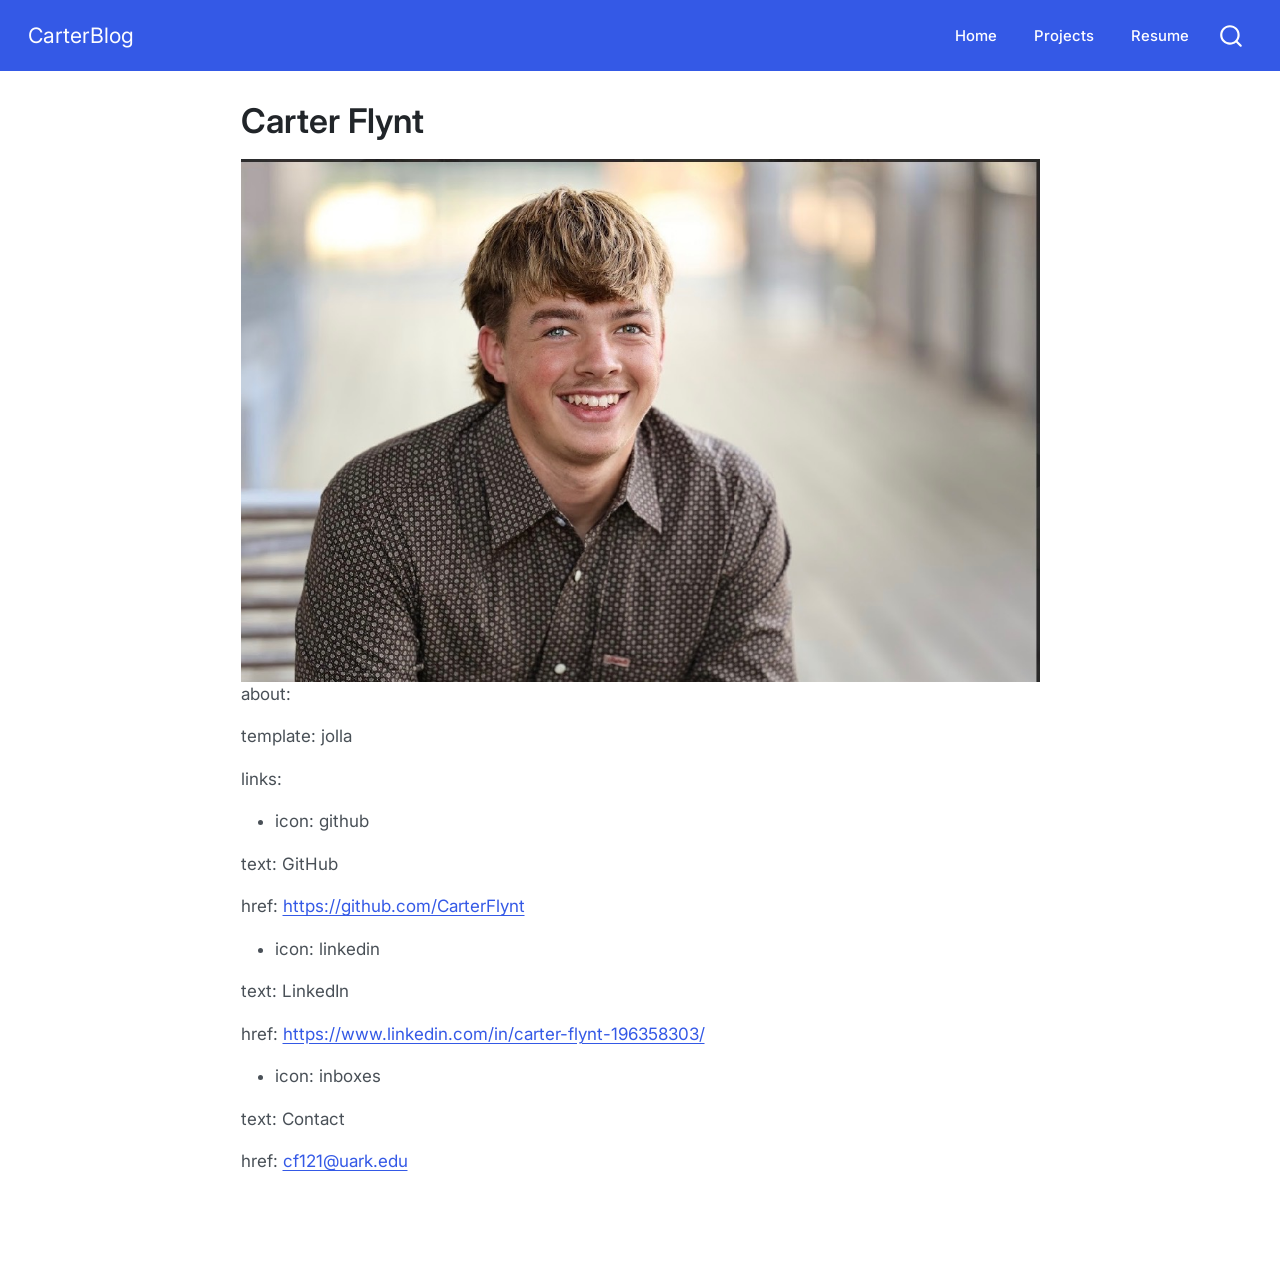
==== docs/index.html @ b11a9da4 "9/12" ====
<!DOCTYPE html>
<html xmlns="http://www.w3.org/1999/xhtml" lang="en" xml:lang="en"><head>

<meta charset="utf-8">
<meta name="generator" content="quarto-1.10.18">

<meta name="viewport" content="width=device-width, initial-scale=1.0, user-scalable=yes">


<title>Carter Flynt – CarterBlog</title>
<style>
/* Default styles provided by pandoc.
** See https://pandoc.org/MANUAL.html#variables-for-html for config info.
*/
span.smallcaps{font-variant: small-caps;}
div.columns{display: flex; gap: 1.5em;}
div.column{flex: auto;}
@media screen {
div.columns{gap: min(4vw, 1.5em);}
div.column{overflow-x: auto;}
}
div.hanging-indent{margin-left: 1.5em; text-indent: -1.5em;}
ul.task-list{list-style: none;}
ul.task-list li input[type="checkbox"] {
  width: 0.8em;
  margin: 0 0.8em 0.2em -1em; /* quarto-specific, see https://github.com/quarto-dev/quarto-cli/issues/4556 */ 
  vertical-align: middle;
}
</style>


<script src="site_libs/quarto-nav/quarto-nav.js"></script>
<script src="site_libs/quarto-nav/headroom.min.js"></script>
<script src="site_libs/clipboard/clipboard.min.js"></script>
<script src="site_libs/quarto-search/autocomplete.umd.js"></script>
<script src="site_libs/quarto-search/fuse.min.js"></script>
<script src="site_libs/quarto-search/quarto-search.js"></script>
<meta name="quarto:offset" content="./">
<script src="site_libs/quarto-html/quarto.js" type="module"></script>
<script src="site_libs/quarto-html/tabsets/tabsets.js" type="module"></script>
<script src="site_libs/quarto-html/popper.min.js"></script>
<script src="site_libs/quarto-html/tippy.umd.min.js"></script>
<script src="site_libs/quarto-html/anchor.min.js"></script>
<link href="site_libs/quarto-html/tippy.css" rel="stylesheet">
<link href="site_libs/quarto-html/quarto-syntax-highlighting-64a204ab8560d761af7679ceaba22944.css" rel="stylesheet" id="quarto-text-highlighting-styles">
<script src="site_libs/bootstrap/bootstrap.min.js"></script>
<link href="site_libs/bootstrap/bootstrap-icons.css" rel="stylesheet">
<link href="site_libs/bootstrap/bootstrap-5674ed9fb5a1f2721f2ebee718e97534.min.css" rel="stylesheet" append-hash="true" id="quarto-bootstrap" data-mode="light">
<script id="quarto-search-options" type="application/json">{
  "location": "navbar",
  "copy-button": false,
  "collapse-after": 3,
  "panel-placement": "end",
  "type": "overlay",
  "limit": 50,
  "keyboard-shortcut": [
    "f",
    "/",
    "s"
  ],
  "show-item-context": false,
  "language": {
    "search-no-results-text": "No results",
    "search-matching-documents-text": "matching documents",
    "search-copy-link-title": "Copy link to search",
    "search-hide-matches-text": "Hide additional matches",
    "search-more-match-text": "more match in this document",
    "search-more-matches-text": "more matches in this document",
    "search-clear-button-title": "Clear",
    "search-text-placeholder": "",
    "search-detached-cancel-button-title": "Cancel",
    "search-submit-button-title": "Submit",
    "search-label": "Search"
  }
}</script>


<link rel="stylesheet" href="styles.css">
</head>

<body class="nav-fixed fullcontent quarto-light">

<div id="quarto-search-results"></div>
  <header id="quarto-header" class="headroom fixed-top">
    <nav class="navbar navbar-expand-lg " data-bs-theme="dark">
      <div class="navbar-container container-fluid">
      <div class="navbar-brand-container mx-auto">
    <a class="navbar-brand" href="./index.html">
    <span class="navbar-title">CarterBlog</span>
    </a>
  </div>
            <div id="quarto-search" class="" title="Search"></div>
          <button class="navbar-toggler" type="button" data-bs-toggle="collapse" data-bs-target="#navbarCollapse" aria-controls="navbarCollapse" role="menu" aria-expanded="false" aria-label="Toggle navigation" onclick="if (window.quartoToggleHeadroom) { window.quartoToggleHeadroom(); }">
  <span class="navbar-toggler-icon"></span>
</button>
          <div class="collapse navbar-collapse" id="navbarCollapse">
            <ul class="navbar-nav navbar-nav-scroll ms-auto">
  <li class="nav-item">
    <a class="nav-link active" href="./index.html" aria-current="page"> 
<span class="menu-text">Home</span></a>
  </li>  
  <li class="nav-item">
    <a class="nav-link" href="./projects.html"> 
<span class="menu-text">Projects</span></a>
  </li>  
  <li class="nav-item">
    <a class="nav-link" href="./resume.html"> 
<span class="menu-text">Resume</span></a>
  </li>  
</ul>
          </div> <!-- /navcollapse -->
            <div class="quarto-navbar-tools">
</div>
      </div> <!-- /container-fluid -->
    </nav>
</header>
<!-- content -->
<div id="quarto-content" class="quarto-container page-columns page-rows-contents page-layout-article page-navbar">
<!-- sidebar -->
<!-- margin-sidebar -->
    
<!-- main -->
<main class="content" id="quarto-document-content">

<header id="title-block-header" class="quarto-title-block default">
<div class="quarto-title">
<h1 class="title">Carter Flynt</h1>
</div>



<div class="quarto-title-meta">

    
  
    
  </div>
  


</header>


<p><img src="images/IMG_1156.jpeg" class="img-fluid"> about:</p>
<p>template: jolla</p>
<p>links:</p>
<ul>
<li>icon: github</li>
</ul>
<p>text: GitHub</p>
<p>href: <a href="https://github.com/CarterFlynt" class="uri">https://github.com/CarterFlynt</a></p>
<ul>
<li>icon: linkedin</li>
</ul>
<p>text: LinkedIn</p>
<p>href: <a href="https://www.linkedin.com/in/carter-flynt-196358303/" class="uri">https://www.linkedin.com/in/carter-flynt-196358303/</a></p>
<ul>
<li>icon: inboxes</li>
</ul>
<p>text: Contact</p>
<p>href: <a href="cf121@uark.edu">cf121@uark.edu</a></p>



</main> <!-- /main -->
<script id="quarto-html-after-body" type="application/javascript">
  window.document.addEventListener("DOMContentLoaded", function (event) {
    const icon = "";
    const anchorJS = new window.AnchorJS();
    anchorJS.options = {
      placement: 'right',
      icon: icon
    };
    anchorJS.add('.anchored');
    const isCodeAnnotation = (el) => {
      for (const clz of el.classList) {
        if (clz.startsWith('code-annotation-')) {                     
          return true;
        }
      }
      return false;
    }
    const onCopySuccess = function(e) {
      // button target
      const button = e.trigger;
      // don't keep focus
      button.blur();
      // flash "checked"
      button.classList.add('code-copy-button-checked');
      var currentTitle = button.getAttribute("title");
      button.setAttribute("title", "Copied!");
      let tooltip;
      if (window.bootstrap) {
        button.setAttribute("data-bs-toggle", "tooltip");
        button.setAttribute("data-bs-placement", "left");
        button.setAttribute("data-bs-title", "Copied!");
        tooltip = new bootstrap.Tooltip(button, 
          { trigger: "manual", 
            customClass: "code-copy-button-tooltip",
            offset: [0, -8]});
        tooltip.show();    
      }
      setTimeout(function() {
        if (tooltip) {
          tooltip.hide();
          button.removeAttribute("data-bs-title");
          button.removeAttribute("data-bs-toggle");
          button.removeAttribute("data-bs-placement");
        }
        button.setAttribute("title", currentTitle);
        button.classList.remove('code-copy-button-checked');
      }, 1000);
      // clear code selection
      e.clearSelection();
    }
    const getTextToCopy = function(trigger) {
      const outerScaffold = trigger.parentElement.cloneNode(true);
      const codeEl = outerScaffold.querySelector('code');
      for (const childEl of codeEl.children) {
        if (isCodeAnnotation(childEl)) {
          childEl.remove();
        }
      }
      return codeEl.innerText;
    }
    const clipboard = new window.ClipboardJS('.code-copy-button:not([data-in-quarto-modal])', {
      text: getTextToCopy
    });
    clipboard.on('success', onCopySuccess);
    if (window.document.getElementById('quarto-embedded-source-code-modal')) {
      const clipboardModal = new window.ClipboardJS('.code-copy-button[data-in-quarto-modal]', {
        text: getTextToCopy,
        container: window.document.getElementById('quarto-embedded-source-code-modal')
      });
      clipboardModal.on('success', onCopySuccess);
    }
      var localhostRegex = new RegExp(/^(?:http|https):\/\/localhost\:?[0-9]*\//);
      var mailtoRegex = new RegExp(/^mailto:/);
        var filterRegex = new RegExp('/' + window.location.host + '/');
      var isInternal = (href) => {
          return filterRegex.test(href) || localhostRegex.test(href) || mailtoRegex.test(href);
      }
      // Inspect non-navigation links and adorn them if external
     var links = window.document.querySelectorAll('a[href]:not(.nav-link):not(.navbar-brand):not(.toc-action):not(.sidebar-link):not(.sidebar-item-toggle):not(.pagination-link):not(.no-external):not([aria-hidden]):not(.dropdown-item):not(.quarto-navigation-tool):not(.about-link)');
      for (var i=0; i<links.length; i++) {
        const link = links[i];
        if (!isInternal(link.href)) {
          // undo the damage that might have been done by quarto-nav.js in the case of
          // links that we want to consider external
          if (link.dataset.originalHref !== undefined) {
            link.href = link.dataset.originalHref;
          }
        }
      }
    function tippyHover(el, contentFn, onTriggerFn, onUntriggerFn) {
      const config = {
        allowHTML: true,
        maxWidth: 500,
        delay: 100,
        arrow: false,
        appendTo: function(el) {
            return el.parentElement;
        },
        interactive: true,
        interactiveBorder: 10,
        theme: 'quarto',
        placement: 'bottom-start',
      };
      if (contentFn) {
        config.content = contentFn;
      }
      if (onTriggerFn) {
        config.onTrigger = onTriggerFn;
      }
      if (onUntriggerFn) {
        config.onUntrigger = onUntriggerFn;
      }
      window.tippy(el, config); 
    }
    const noterefs = window.document.querySelectorAll('a[role="doc-noteref"]');
    for (var i=0; i<noterefs.length; i++) {
      const ref = noterefs[i];
      tippyHover(ref, function() {
        // use id or data attribute instead here
        let href = ref.getAttribute('data-footnote-href') || ref.getAttribute('href');
        try { href = new URL(href).hash; } catch {}
        const id = href.replace(/^#\/?/, "");
        const note = window.document.getElementById(id);
        if (note) {
          return note.innerHTML;
        } else {
          return "";
        }
      });
    }
    const xrefs = window.document.querySelectorAll('a.quarto-xref');
    const processXRef = (id, note) => {
      // Strip column container classes
      const stripColumnClz = (el) => {
        el.classList.remove("page-full", "page-columns");
        if (el.children) {
          for (const child of el.children) {
            stripColumnClz(child);
          }
        }
      }
      stripColumnClz(note)
      if (id === null || id.startsWith('sec-')) {
        // Special case sections, only their first couple elements
        const container = document.createElement("div");
        if (note.children && note.children.length > 2) {
          container.appendChild(note.children[0].cloneNode(true));
          for (let i = 1; i < note.children.length; i++) {
            const child = note.children[i];
            if (child.tagName === "P" && child.innerText === "") {
              continue;
            } else {
              container.appendChild(child.cloneNode(true));
              break;
            }
          }
          if (window.Quarto?.typesetMath) {
            window.Quarto.typesetMath(container);
          }
          return container.innerHTML
        } else {
          if (window.Quarto?.typesetMath) {
            window.Quarto.typesetMath(note);
          }
          return note.innerHTML;
        }
      } else {
        // Remove any anchor links if they are present
        const anchorLink = note.querySelector('a.anchorjs-link');
        if (anchorLink) {
          anchorLink.remove();
        }
        if (window.Quarto?.typesetMath) {
          window.Quarto.typesetMath(note);
        }
        if (note.classList.contains("callout")) {
          return note.outerHTML;
        } else {
          return note.innerHTML;
        }
      }
    }
    for (var i=0; i<xrefs.length; i++) {
      const xref = xrefs[i];
      tippyHover(xref, undefined, function(instance) {
        instance.disable();
        let url = xref.getAttribute('href');
        let hash = undefined; 
        if (url.startsWith('#')) {
          hash = url;
        } else {
          try { hash = new URL(url).hash; } catch {}
        }
        if (hash) {
          const id = hash.replace(/^#\/?/, "");
          const note = window.document.getElementById(id);
          if (note !== null) {
            try {
              const html = processXRef(id, note.cloneNode(true));
              instance.setContent(html);
            } finally {
              instance.enable();
              instance.show();
            }
          } else {
            // See if we can fetch this
            fetch(url.split('#')[0])
            .then(res => res.text())
            .then(html => {
              const parser = new DOMParser();
              const htmlDoc = parser.parseFromString(html, "text/html");
              const note = htmlDoc.getElementById(id);
              if (note !== null) {
                const html = processXRef(id, note);
                instance.setContent(html);
              } 
            }).finally(() => {
              instance.enable();
              instance.show();
            });
          }
        } else {
          // See if we can fetch a full url (with no hash to target)
          // This is a special case and we should probably do some content thinning / targeting
          fetch(url)
          .then(res => res.text())
          .then(html => {
            const parser = new DOMParser();
            const htmlDoc = parser.parseFromString(html, "text/html");
            const note = htmlDoc.querySelector('main.content');
            if (note !== null) {
              // This should only happen for chapter cross references
              // (since there is no id in the URL)
              // remove the first header
              if (note.children.length > 0 && note.children[0].tagName === "HEADER") {
                note.children[0].remove();
              }
              const html = processXRef(null, note);
              instance.setContent(html);
            } 
          }).finally(() => {
            instance.enable();
            instance.show();
          });
        }
      }, function(instance) {
      });
    }
        let selectedAnnoteEl;
        const selectorForAnnotation = ( cell, annotation) => {
          let cellAttr = 'data-code-cell="' + cell + '"';
          let lineAttr = 'data-code-annotation="' +  annotation + '"';
          const selector = 'span[' + cellAttr + '][' + lineAttr + ']';
          return selector;
        }
        const selectCodeLines = (annoteEl) => {
          const doc = window.document;
          const targetCell = annoteEl.getAttribute("data-target-cell");
          const targetAnnotation = annoteEl.getAttribute("data-target-annotation");
          const annoteSpan = window.document.querySelector(selectorForAnnotation(targetCell, targetAnnotation));
          const lines = annoteSpan.getAttribute("data-code-lines").split(",");
          const lineIds = lines.map((line) => {
            return targetCell + "-" + line;
          })
          let top = null;
          let height = null;
          let parent = null;
          if (lineIds.length > 0) {
              //compute the position of the single el (top and bottom and make a div)
              const el = window.document.getElementById(lineIds[0]);
              top = el.offsetTop;
              height = el.offsetHeight;
              parent = el.parentElement.parentElement;
            if (lineIds.length > 1) {
              const lastEl = window.document.getElementById(lineIds[lineIds.length - 1]);
              const bottom = lastEl.offsetTop + lastEl.offsetHeight;
              height = bottom - top;
            }
            if (top !== null && height !== null && parent !== null) {
              // cook up a div (if necessary) and position it 
              let div = window.document.getElementById("code-annotation-line-highlight");
              if (div === null) {
                div = window.document.createElement("div");
                div.setAttribute("id", "code-annotation-line-highlight");
                div.style.position = 'absolute';
                parent.appendChild(div);
              }
              div.style.top = top - 2 + "px";
              div.style.height = height + 4 + "px";
              div.style.left = 0;
              let gutterDiv = window.document.getElementById("code-annotation-line-highlight-gutter");
              if (gutterDiv === null) {
                gutterDiv = window.document.createElement("div");
                gutterDiv.setAttribute("id", "code-annotation-line-highlight-gutter");
                gutterDiv.style.position = 'absolute';
                const codeCell = window.document.getElementById(targetCell);
                const gutter = codeCell.querySelector('.code-annotation-gutter');
                gutter.appendChild(gutterDiv);
              }
              gutterDiv.style.top = top - 2 + "px";
              gutterDiv.style.height = height + 4 + "px";
            }
            selectedAnnoteEl = annoteEl;
          }
        };
        const unselectCodeLines = () => {
          const elementsIds = ["code-annotation-line-highlight", "code-annotation-line-highlight-gutter"];
          elementsIds.forEach((elId) => {
            const div = window.document.getElementById(elId);
            if (div) {
              div.remove();
            }
          });
          selectedAnnoteEl = undefined;
        };
          // Handle positioning of the toggle
      window.addEventListener(
        "resize",
        throttle(() => {
          elRect = undefined;
          if (selectedAnnoteEl) {
            selectCodeLines(selectedAnnoteEl);
          }
        }, 10)
      );
      function throttle(fn, ms) {
      let throttle = false;
      let timer;
        return (...args) => {
          if(!throttle) { // first call gets through
              fn.apply(this, args);
              throttle = true;
          } else { // all the others get throttled
              if(timer) clearTimeout(timer); // cancel #2
              timer = setTimeout(() => {
                fn.apply(this, args);
                timer = throttle = false;
              }, ms);
          }
        };
      }
        // Attach click handler to the DT
        const annoteDls = window.document.querySelectorAll('dt[data-target-cell]');
        for (const annoteDlNode of annoteDls) {
          annoteDlNode.addEventListener('click', (event) => {
            const clickedEl = event.target;
            if (clickedEl !== selectedAnnoteEl) {
              unselectCodeLines();
              const activeEl = window.document.querySelector('dt[data-target-cell].code-annotation-active');
              if (activeEl) {
                activeEl.classList.remove('code-annotation-active');
              }
              selectCodeLines(clickedEl);
              clickedEl.classList.add('code-annotation-active');
            } else {
              // Unselect the line
              unselectCodeLines();
              clickedEl.classList.remove('code-annotation-active');
            }
          });
        }
    const findCites = (el) => {
      const parentEl = el.parentElement;
      if (parentEl) {
        const cites = parentEl.dataset.cites;
        if (cites) {
          return {
            el,
            cites: cites.split(' ')
          };
        } else {
          return findCites(el.parentElement)
        }
      } else {
        return undefined;
      }
    };
    var bibliorefs = window.document.querySelectorAll('a[role="doc-biblioref"]');
    for (var i=0; i<bibliorefs.length; i++) {
      const ref = bibliorefs[i];
      const citeInfo = findCites(ref);
      if (citeInfo) {
        tippyHover(citeInfo.el, function() {
          var popup = window.document.createElement('div');
          citeInfo.cites.forEach(function(cite) {
            var citeDiv = window.document.createElement('div');
            citeDiv.classList.add('hanging-indent');
            citeDiv.classList.add('csl-entry');
            var biblioDiv = window.document.getElementById('ref-' + cite);
            if (biblioDiv) {
              citeDiv.innerHTML = biblioDiv.innerHTML;
            }
            popup.appendChild(citeDiv);
          });
          return popup.innerHTML;
        });
      }
    }
  });
  </script>
</div> <!-- /content -->




</body></html>
---- docs/site_libs/quarto-html/tippy.css ----
.tippy-box[data-animation=fade][data-state=hidden]{opacity:0}[data-tippy-root]{max-width:calc(100vw - 10px)}.tippy-box{position:relative;background-color:#333;color:#fff;border-radius:4px;font-size:14px;line-height:1.4;white-space:normal;outline:0;transition-property:transform,visibility,opacity}.tippy-box[data-placement^=top]>.tippy-arrow{bottom:0}.tippy-box[data-placement^=top]>.tippy-arrow:before{bottom:-7px;left:0;border-width:8px 8px 0;border-top-color:initial;transform-origin:center top}.tippy-box[data-placement^=bottom]>.tippy-arrow{top:0}.tippy-box[data-placement^=bottom]>.tippy-arrow:before{top:-7px;left:0;border-width:0 8px 8px;border-bottom-color:initial;transform-origin:center bottom}.tippy-box[data-placement^=left]>.tippy-arrow{right:0}.tippy-box[data-placement^=left]>.tippy-arrow:before{border-width:8px 0 8px 8px;border-left-color:initial;right:-7px;transform-origin:center left}.tippy-box[data-placement^=right]>.tippy-arrow{left:0}.tippy-box[data-placement^=right]>.tippy-arrow:before{left:-7px;border-width:8px 8px 8px 0;border-right-color:initial;transform-origin:center right}.tippy-box[data-inertia][data-state=visible]{transition-timing-function:cubic-bezier(.54,1.5,.38,1.11)}.tippy-arrow{width:16px;height:16px;color:#333}.tippy-arrow:before{content:"";position:absolute;border-color:transparent;border-style:solid}.tippy-content{position:relative;padding:5px 9px;z-index:1}
---- docs/site_libs/quarto-html/quarto-syntax-highlighting-64a204ab8560d761af7679ceaba22944.css ----
/* quarto syntax highlight colors */
:root {
  --quarto-hl-ot-color: #003B4F;
  --quarto-hl-at-color: #657422;
  --quarto-hl-ss-color: #20794D;
  --quarto-hl-an-color: #5E5E5E;
  --quarto-hl-fu-color: #4758AB;
  --quarto-hl-st-color: #20794D;
  --quarto-hl-cf-color: #003B4F;
  --quarto-hl-op-color: #5E5E5E;
  --quarto-hl-er-color: #AD0000;
  --quarto-hl-bn-color: #AD0000;
  --quarto-hl-al-color: #AD0000;
  --quarto-hl-va-color: #111111;
  --quarto-hl-bu-color: inherit;
  --quarto-hl-ex-color: inherit;
  --quarto-hl-pp-color: #AD0000;
  --quarto-hl-in-color: #5E5E5E;
  --quarto-hl-vs-color: #20794D;
  --quarto-hl-wa-color: #5E5E5E;
  --quarto-hl-do-color: #5E5E5E;
  --quarto-hl-im-color: #00769E;
  --quarto-hl-ch-color: #20794D;
  --quarto-hl-dt-color: #AD0000;
  --quarto-hl-fl-color: #AD0000;
  --quarto-hl-co-color: #5E5E5E;
  --quarto-hl-cv-color: #5E5E5E;
  --quarto-hl-cn-color: #8f5902;
  --quarto-hl-sc-color: #5E5E5E;
  --quarto-hl-dv-color: #AD0000;
  --quarto-hl-kw-color: #003B4F;
}

/* other quarto variables */
:root {
  --quarto-font-monospace: SFMono-Regular, Menlo, Monaco, Consolas, "Liberation Mono", "Courier New", monospace;
}

/* syntax highlight based on Pandoc's rules */
pre > code.sourceCode > span {
  color: #003B4F;
}

code.sourceCode > span {
  color: #003B4F;
}

div.sourceCode,
div.sourceCode pre.sourceCode {
  color: #003B4F;
}

/* Normal */
code span {
  color: #003B4F;
}

/* Alert */
code span.al {
  color: #AD0000;
  font-style: inherit;
}

/* Annotation */
code span.an {
  color: #5E5E5E;
  font-style: inherit;
}

/* Attribute */
code span.at {
  color: #657422;
  font-style: inherit;
}

/* BaseN */
code span.bn {
  color: #AD0000;
  font-style: inherit;
}

/* BuiltIn */
code span.bu {
  font-style: inherit;
}

/* ControlFlow */
code span.cf {
  color: #003B4F;
  font-weight: bold;
  font-style: inherit;
}

/* Char */
code span.ch {
  color: #20794D;
  font-style: inherit;
}

/* Constant */
code span.cn {
  color: #8f5902;
  font-style: inherit;
}

/* Comment */
code span.co {
  color: #5E5E5E;
  font-style: inherit;
}

/* CommentVar */
code span.cv {
  color: #5E5E5E;
  font-style: italic;
}

/* Documentation */
code span.do {
  color: #5E5E5E;
  font-style: italic;
}

/* DataType */
code span.dt {
  color: #AD0000;
  font-style: inherit;
}

/* DecVal */
code span.dv {
  color: #AD0000;
  font-style: inherit;
}

/* Error */
code span.er {
  color: #AD0000;
  font-style: inherit;
}

/* Extension */
code span.ex {
  font-style: inherit;
}

/* Float */
code span.fl {
  color: #AD0000;
  font-style: inherit;
}

/* Function */
code span.fu {
  color: #4758AB;
  font-style: inherit;
}

/* Import */
code span.im {
  color: #00769E;
  font-style: inherit;
}

/* Information */
code span.in {
  color: #5E5E5E;
  font-style: inherit;
}

/* Keyword */
code span.kw {
  color: #003B4F;
  font-weight: bold;
  font-style: inherit;
}

/* Operator */
code span.op {
  color: #5E5E5E;
  font-style: inherit;
}

/* Other */
code span.ot {
  color: #003B4F;
  font-style: inherit;
}

/* Preprocessor */
code span.pp {
  color: #AD0000;
  font-style: inherit;
}

/* SpecialChar */
code span.sc {
  color: #5E5E5E;
  font-style: inherit;
}

/* SpecialString */
code span.ss {
  color: #20794D;
  font-style: inherit;
}

/* String */
code span.st {
  color: #20794D;
  font-style: inherit;
}

/* Variable */
code span.va {
  color: #111111;
  font-style: inherit;
}

/* VerbatimString */
code span.vs {
  color: #20794D;
  font-style: inherit;
}

/* Warning */
code span.wa {
  color: #5E5E5E;
  font-style: italic;
}

.prevent-inlining {
  content: "</";
}

/*# sourceMappingURL=9d8d5bb603a83b8298b89080a598c93b.css.map */
---- docs/styles.css ----
/* css styles */
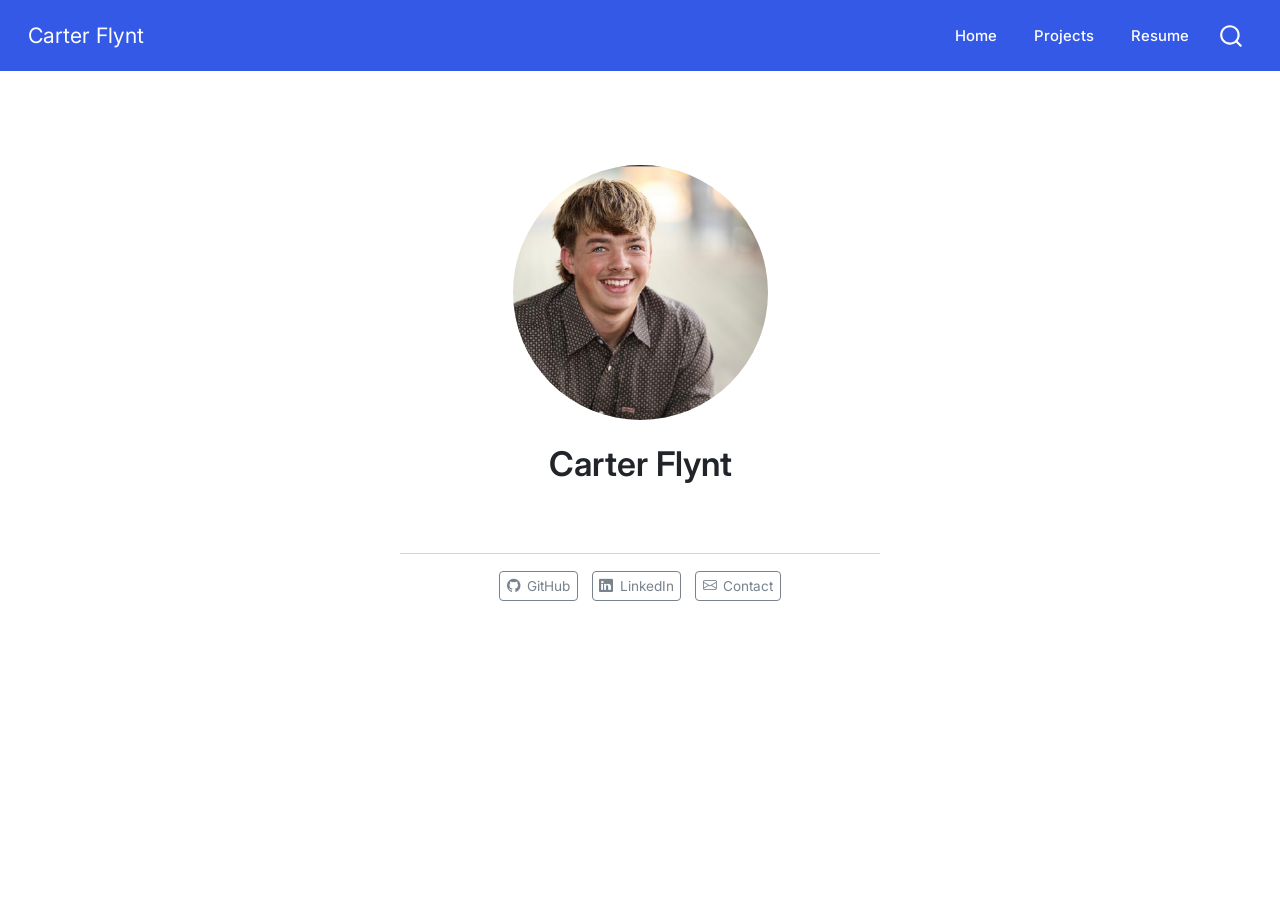
==== commit bc66cc6d: "n" ====
--- a/docs/index.html
+++ b/docs/index.html
@@ -7,7 +7,7 @@
 <meta name="viewport" content="width=device-width, initial-scale=1.0, user-scalable=yes">
 
 
-<title>Carter Flynt – CarterBlog</title>
+<title>Carter Flynt</title>
 <style>
 /* Default styles provided by pandoc.
 ** See https://pandoc.org/MANUAL.html#variables-for-html for config info.
@@ -40,7 +40,6 @@
 <script src="site_libs/quarto-html/tabsets/tabsets.js" type="module"></script>
 <script src="site_libs/quarto-html/popper.min.js"></script>
 <script src="site_libs/quarto-html/tippy.umd.min.js"></script>
-<script src="site_libs/quarto-html/anchor.min.js"></script>
 <link href="site_libs/quarto-html/tippy.css" rel="stylesheet">
 <link href="site_libs/quarto-html/quarto-syntax-highlighting-64a204ab8560d761af7679ceaba22944.css" rel="stylesheet" id="quarto-text-highlighting-styles">
 <script src="site_libs/bootstrap/bootstrap.min.js"></script>
@@ -86,7 +85,7 @@
       <div class="navbar-container container-fluid">
       <div class="navbar-brand-container mx-auto">
     <a class="navbar-brand" href="./index.html">
-    <span class="navbar-title">CarterBlog</span>
+    <span class="navbar-title">Carter Flynt</span>
     </a>
   </div>
             <div id="quarto-search" class="" title="Search"></div>
@@ -120,58 +119,38 @@
 <!-- margin-sidebar -->
     
 <!-- main -->
-<main class="content" id="quarto-document-content">
-
-<header id="title-block-header" class="quarto-title-block default">
+<div class="quarto-about-jolla">
+  <img src="images/IMG_1156.jpeg" class="about-image
+  round " style="height: 15em; width: 15em;">
+ <header id="title-block-header" class="quarto-title-block default">
 <div class="quarto-title">
 <h1 class="title">Carter Flynt</h1>
 </div>
-
-
-
 <div class="quarto-title-meta">
-
-    
-  
-    
   </div>
-  
-
-
-</header>
-
-
-<p><img src="images/IMG_1156.jpeg" class="img-fluid"> about:</p>
-<p>template: jolla</p>
-<p>links:</p>
-<ul>
-<li>icon: github</li>
-</ul>
-<p>text: GitHub</p>
-<p>href: <a href="https://github.com/CarterFlynt" class="uri">https://github.com/CarterFlynt</a></p>
-<ul>
-<li>icon: linkedin</li>
-</ul>
-<p>text: LinkedIn</p>
-<p>href: <a href="https://www.linkedin.com/in/carter-flynt-196358303/" class="uri">https://www.linkedin.com/in/carter-flynt-196358303/</a></p>
-<ul>
-<li>icon: inboxes</li>
-</ul>
-<p>text: Contact</p>
-<p>href: <a href="cf121@uark.edu">cf121@uark.edu</a></p>
-
-
-
-</main> <!-- /main -->
+</header><main class="content" id="quarto-document-content">
+
+
+</main> 
+  <hr class="about-sep">
+   <div class="about-links">
+  <a href="https://github.com/CarterFlynt" class="about-link" rel="" target="">
+    <i class="bi bi-github"></i>
+     <span class="about-link-text">GitHub</span>
+  </a>
+  <a href="https://www.linkedin.com/in/carter-flynt-196358303/" class="about-link" rel="" target="">
+    <i class="bi bi-linkedin"></i>
+     <span class="about-link-text">LinkedIn</span>
+  </a>
+  <a href="mailto:cf121@uark.edu" class="about-link" rel="" target="">
+    <i class="bi bi-envelope"></i>
+     <span class="about-link-text">Contact</span>
+  </a>
+</div>
+</div>
+ <!-- /main -->
 <script id="quarto-html-after-body" type="application/javascript">
   window.document.addEventListener("DOMContentLoaded", function (event) {
-    const icon = "";
-    const anchorJS = new window.AnchorJS();
-    anchorJS.options = {
-      placement: 'right',
-      icon: icon
-    };
-    anchorJS.add('.anchored');
     const isCodeAnnotation = (el) => {
       for (const clz of el.classList) {
         if (clz.startsWith('code-annotation-')) {                     
